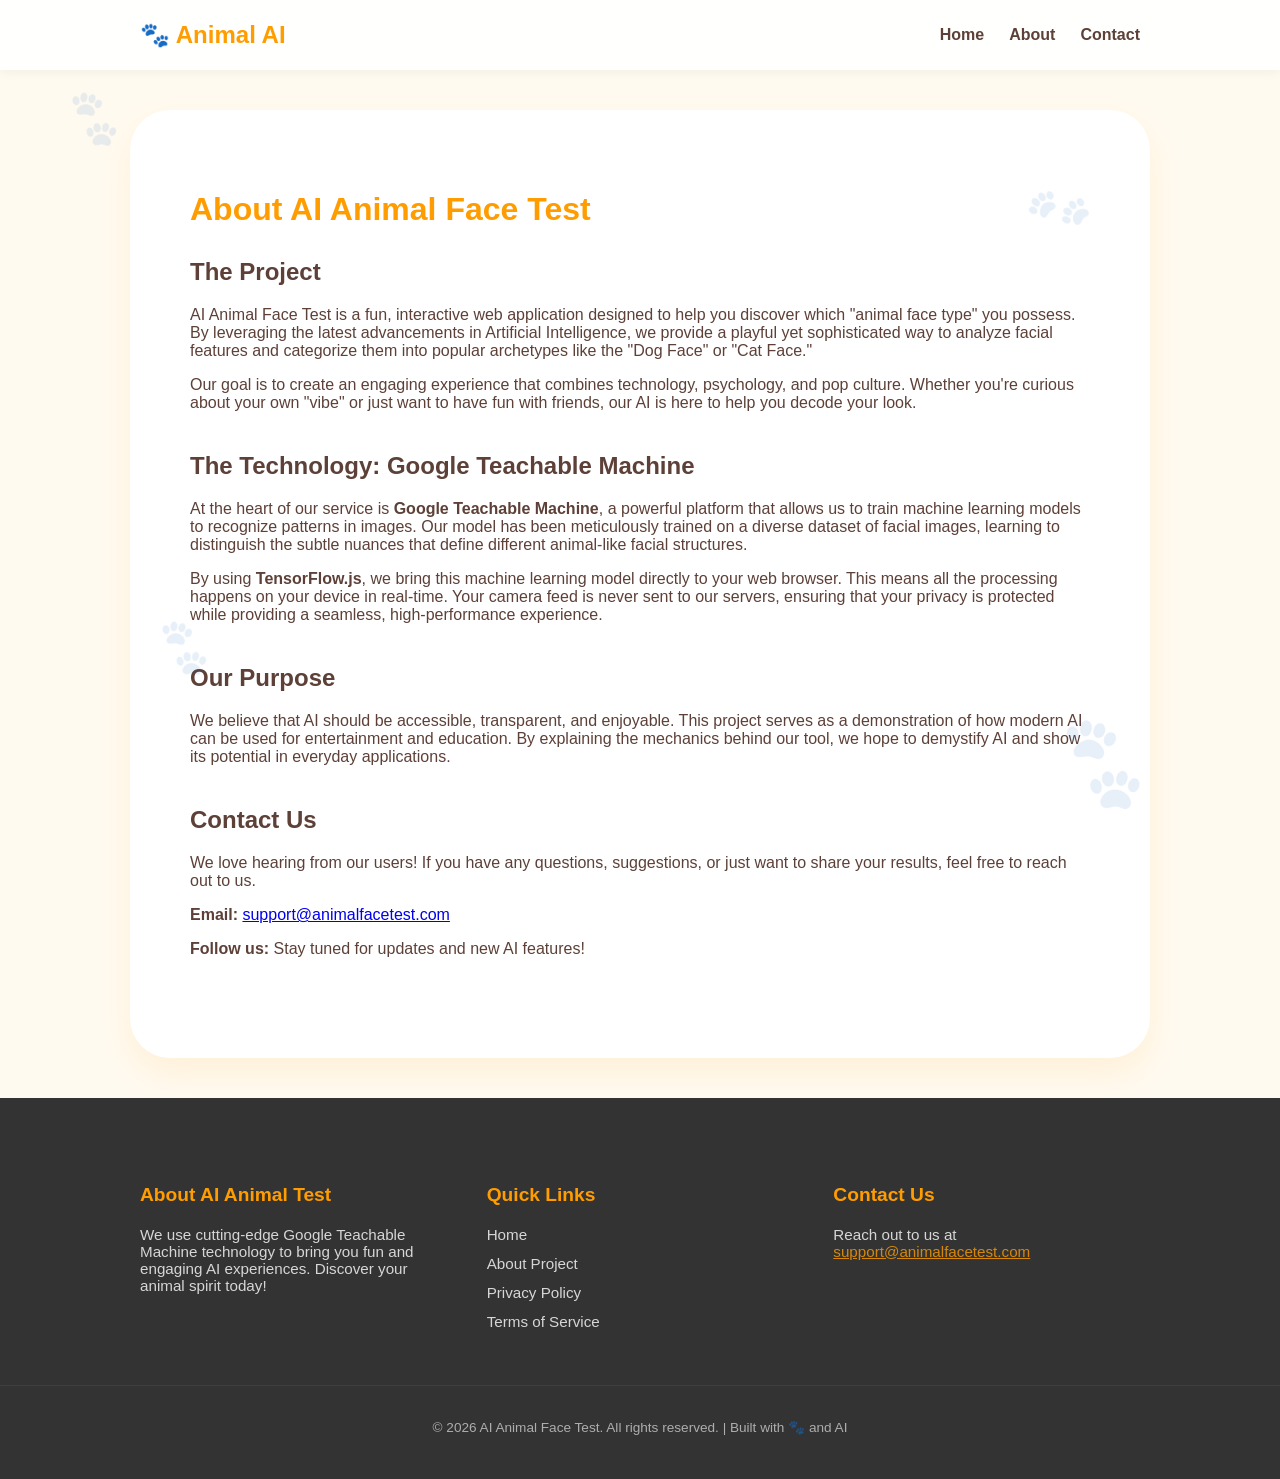
==== about.html @ 181f159c "Upgrade site to Google AdSense standards: Add about, privacy, and terms pages, improve navigation, f" ====
<!DOCTYPE html>
<html lang="en">
<head>
    <meta charset="UTF-8">
    <meta name="viewport" content="width=device-width, initial-scale=1.0">
    <title>About Us - AI Animal Face Test</title>
    <link rel="stylesheet" href="style.css">
</head>
<body>
    <nav class="navbar">
        <div class="nav-container">
            <a href="index.html" class="nav-logo">🐾 Animal AI</a>
            <div class="nav-links">
                <a href="index.html">Home</a>
                <a href="about.html">About</a>
                <a href="#contact">Contact</a>
            </div>
        </div>
    </nav>

    <div class="paw-bg">
        <div class="paw print-1">🐾</div>
        <div class="paw print-2">🐾</div>
        <div class="paw print-3">🐾</div>
        <div class="paw print-4">🐾</div>
    </div>

    <div class="page-container">
        <h1>About AI Animal Face Test</h1>
        
        <section>
            <h2>The Project</h2>
            <p>AI Animal Face Test is a fun, interactive web application designed to help you discover which "animal face type" you possess. By leveraging the latest advancements in Artificial Intelligence, we provide a playful yet sophisticated way to analyze facial features and categorize them into popular archetypes like the "Dog Face" or "Cat Face."</p>
            <p>Our goal is to create an engaging experience that combines technology, psychology, and pop culture. Whether you're curious about your own "vibe" or just want to have fun with friends, our AI is here to help you decode your look.</p>
        </section>

        <section>
            <h2>The Technology: Google Teachable Machine</h2>
            <p>At the heart of our service is <strong>Google Teachable Machine</strong>, a powerful platform that allows us to train machine learning models to recognize patterns in images. Our model has been meticulously trained on a diverse dataset of facial images, learning to distinguish the subtle nuances that define different animal-like facial structures.</p>
            <p>By using <strong>TensorFlow.js</strong>, we bring this machine learning model directly to your web browser. This means all the processing happens on your device in real-time. Your camera feed is never sent to our servers, ensuring that your privacy is protected while providing a seamless, high-performance experience.</p>
        </section>

        <section>
            <h2>Our Purpose</h2>
            <p>We believe that AI should be accessible, transparent, and enjoyable. This project serves as a demonstration of how modern AI can be used for entertainment and education. By explaining the mechanics behind our tool, we hope to demystify AI and show its potential in everyday applications.</p>
        </section>

        <section id="contact">
            <h2>Contact Us</h2>
            <p>We love hearing from our users! If you have any questions, suggestions, or just want to share your results, feel free to reach out to us.</p>
            <p><strong>Email:</strong> <a href="mailto:support@animalfacetest.com">support@animalfacetest.com</a></p>
            <p><strong>Follow us:</strong> Stay tuned for updates and new AI features!</p>
        </section>
    </div>

    <footer class="main-footer">
        <div class="footer-content">
            <div class="footer-section">
                <h4>About AI Animal Test</h4>
                <p>We use cutting-edge Google Teachable Machine technology to bring you fun and engaging AI experiences. Discover your animal spirit today!</p>
            </div>
            <div class="footer-section">
                <h4>Quick Links</h4>
                <ul>
                    <li><a href="index.html">Home</a></li>
                    <li><a href="about.html">About Project</a></li>
                    <li><a href="privacy.html">Privacy Policy</a></li>
                    <li><a href="terms.html">Terms of Service</a></li>
                </ul>
            </div>
            <div class="footer-section">
                <h4>Contact Us</h4>
                <p>Reach out to us at <a href="mailto:support@animalfacetest.com" style="color: var(--primary-color);">support@animalfacetest.com</a></p>
            </div>
        </div>
        <div class="footer-bottom">
            <p>© 2026 AI Animal Face Test. All rights reserved. | Built with 🐾 and AI</p>
        </div>
    </footer>
</body>
</html>
---- style.css ----
:root {
    --primary-color: #ff9d00;
    --secondary-color: #ff6b6b;
    --bg-color: #fffaf0;
    --text-color: #5d4037;
    --card-bg: #ffffff;
    --shadow: 0 15px 35px rgba(255, 157, 0, 0.1);
    --nav-height: 70px;
}

body {
    margin: 0;
    padding: 0;
    font-family: 'Comic Sans MS', 'Pretendard', sans-serif;
    background-color: var(--bg-color);
    color: var(--text-color);
    display: flex;
    flex-direction: column;
    align-items: center;
    min-height: 100vh;
    overflow-x: hidden;
}

/* Japanese Font Override */
body.lang-ja {
    font-family: "Meiryo", "MS PGothic", "Hiragino Kaku Gothic ProN", sans-serif;
}

.paw-bg {
    position: fixed;
    width: 100%;
    height: 100%;
    z-index: 0;
    pointer-events: none;
}

.paw {
    position: absolute;
    font-size: 3rem;
    opacity: 0.1;
    transform: rotate(20deg);
}

.print-1 { top: 10%; left: 5%; }
.print-2 { bottom: 10%; right: 10%; font-size: 5rem; }
.print-3 { top: 20%; right: 15%; transform: rotate(-30deg); }
.print-4 { bottom: 25%; left: 12%; }

/* Navigation Styles */
.navbar {
    width: 100%;
    height: var(--nav-height);
    background: rgba(255, 255, 255, 0.9);
    backdrop-filter: blur(10px);
    display: flex;
    justify-content: center;
    align-items: center;
    position: sticky;
    top: 0;
    z-index: 100;
    box-shadow: 0 2px 10px rgba(0,0,0,0.05);
}

.nav-container {
    width: 90%;
    max-width: 1000px;
    display: flex;
    justify-content: space-between;
    align-items: center;
}

.nav-logo {
    font-size: 1.5rem;
    font-weight: bold;
    color: var(--primary-color);
    text-decoration: none;
}

.nav-links {
    display: flex;
    gap: 25px;
}

.nav-links a {
    text-decoration: none;
    color: var(--text-color);
    font-weight: 600;
    transition: color 0.3s;
}

.nav-links a:hover {
    color: var(--secondary-color);
}

.container {
    position: relative;
    z-index: 1;
    width: 90%;
    max-width: 800px;
    background: var(--card-bg);
    padding: 40px;
    border-radius: 40px;
    box-shadow: var(--shadow);
    text-align: center;
    border: 8px solid #fff;
    margin: 40px 0;
}

.lang-selector {
    margin-bottom: 20px;
}

#lang-select {
    padding: 5px 15px;
    border-radius: 20px;
    border: 2px solid var(--primary-color);
    background: white;
    color: var(--text-color);
    font-size: 0.9rem;
    outline: none;
    cursor: pointer;
}

header h1 {
    font-size: 2.5rem;
    margin-bottom: 10px;
    color: var(--primary-color);
    letter-spacing: -1px;
}

.subtitle {
    font-size: 1.2rem;
    opacity: 0.8;
    margin-bottom: 30px;
}

.intro-box {
    background: #fff5e6;
    padding: 20px;
    border-radius: 25px;
    margin-bottom: 35px;
    font-size: 1.05rem;
    line-height: 1.6;
    border: 2px dashed var(--primary-color);
}

.warning-text {
    color: #d32f2f;
    font-weight: bold;
    font-size: 0.9rem;
    margin-top: 10px;
}

#snapshot-area {
    background: white;
    padding: 20px;
    border-radius: 35px;
}

.webcam-box {
    width: 320px;
    height: 320px;
    margin: 0 auto 30px;
    border-radius: 50%;
    overflow: hidden;
    background: #f0f0f0;
    position: relative;
    border: 8px solid var(--primary-color);
    box-shadow: 0 10px 25px rgba(0,0,0,0.1);
}

#webcam-container canvas {
    width: 100% !important;
    height: 100% !important;
    object-fit: cover;
    transform: scaleX(-1);
}

.result-box {
    margin-top: 25px;
    padding: 25px;
    background: #fffaf0;
    border-radius: 30px;
    border: 2px solid #ffe0b2;
}

.prediction-bar-container {
    margin-bottom: 15px;
}

.prediction-label {
    font-weight: bold;
    margin-bottom: 8px;
    display: flex;
    justify-content: space-between;
    font-size: 1rem;
}

.bar-outer {
    width: 100%;
    height: 15px;
    background: #fff;
    border-radius: 12px;
    border: 1px solid #eee;
}

.bar-inner {
    height: 100%;
    background: linear-gradient(to right, var(--primary-color), var(--secondary-color));
    border-radius: 12px;
    transition: width 0.6s cubic-bezier(0.175, 0.885, 0.32, 1.275);
}

.animal-description {
    font-size: 1.2rem;
    font-weight: bold;
    color: var(--secondary-color);
    margin-top: 20px;
    line-height: 1.4;
}

.controls {
    display: flex;
    flex-direction: column;
    gap: 15px;
    align-items: center;
    margin-top: 30px;
}

.main-btn {
    background: linear-gradient(135deg, var(--primary-color), var(--secondary-color));
    color: white;
    border: none;
    padding: 18px 50px;
    font-size: 1.2rem;
    font-weight: bold;
    border-radius: 60px;
    cursor: pointer;
    box-shadow: 0 10px 25px rgba(255, 107, 107, 0.4);
    transition: all 0.3s;
}

.sub-btn {
    background: #5d4037;
    color: white;
    border: none;
    padding: 14px 40px;
    font-size: 1rem;
    font-weight: bold;
    border-radius: 60px;
    cursor: pointer;
    transition: all 0.3s;
}

.main-btn:hover, .sub-btn:hover {
    transform: translateY(-5px);
    box-shadow: 0 15px 30px rgba(255, 107, 107, 0.5);
}

/* Educational Content Section */
.edu-section {
    width: 90%;
    max-width: 800px;
    background: white;
    padding: 50px;
    border-radius: 40px;
    margin: 40px 0;
    text-align: left;
    box-shadow: var(--shadow);
}

.edu-section h2 {
    color: var(--primary-color);
    font-size: 2rem;
    margin-bottom: 25px;
    border-bottom: 3px solid #fff5e6;
    padding-bottom: 10px;
}

.edu-section h3 {
    color: var(--secondary-color);
    font-size: 1.5rem;
    margin-top: 30px;
}

.edu-section p {
    line-height: 1.8;
    margin-bottom: 20px;
    font-size: 1.1rem;
}

.edu-section ul {
    margin-bottom: 20px;
}

.edu-section li {
    margin-bottom: 10px;
    line-height: 1.6;
}

/* Page Specific (About, Privacy, Terms) */
.page-container {
    width: 90%;
    max-width: 900px;
    background: white;
    padding: 60px;
    border-radius: 40px;
    margin: 40px 0;
    box-shadow: var(--shadow);
}

.page-container h1 {
    color: var(--primary-color);
    margin-bottom: 30px;
}

.page-container section {
    margin-bottom: 40px;
}

/* Footer Styles */
.main-footer {
    width: 100%;
    background: #333;
    color: white;
    padding: 60px 0 30px;
    margin-top: auto;
}

.footer-content {
    width: 90%;
    max-width: 1000px;
    margin: 0 auto;
    display: grid;
    grid-template-columns: repeat(auto-fit, minmax(250px, 1fr));
    gap: 40px;
}

.footer-section h4 {
    color: var(--primary-color);
    margin-bottom: 20px;
    font-size: 1.2rem;
}

.footer-section p, .footer-section ul {
    font-size: 0.95rem;
    opacity: 0.8;
}

.footer-section ul {
    list-style: none;
    padding: 0;
}

.footer-section ul li {
    margin-bottom: 12px;
}

.footer-section ul li a {
    color: white;
    text-decoration: none;
    transition: color 0.3s;
}

.footer-section ul li a:hover {
    color: var(--primary-color);
}

.footer-bottom {
    text-align: center;
    margin-top: 40px;
    padding-top: 20px;
    border-top: 1px solid rgba(255,255,255,0.1);
    font-size: 0.85rem;
    opacity: 0.6;
}

.hidden { display: none !important; }

.loader {
    border: 4px solid #f3f3f3;
    border-top: 4px solid var(--primary-color);
    border-radius: 50%;
    width: 50px;
    height: 50px;
    animation: spin 1s linear infinite;
    margin: 110px auto 20px;
}

@keyframes spin { 0% { transform: rotate(0deg); } 100% { transform: rotate(360deg); } }

@media (max-width: 600px) {
    .container, .edu-section, .page-container {
        padding: 25px;
        border-radius: 30px;
    }
    
    header h1 { font-size: 1.8rem; }
    .webcam-box { width: 260px; height: 260px; }
    .nav-links { gap: 15px; font-size: 0.9rem; }
}
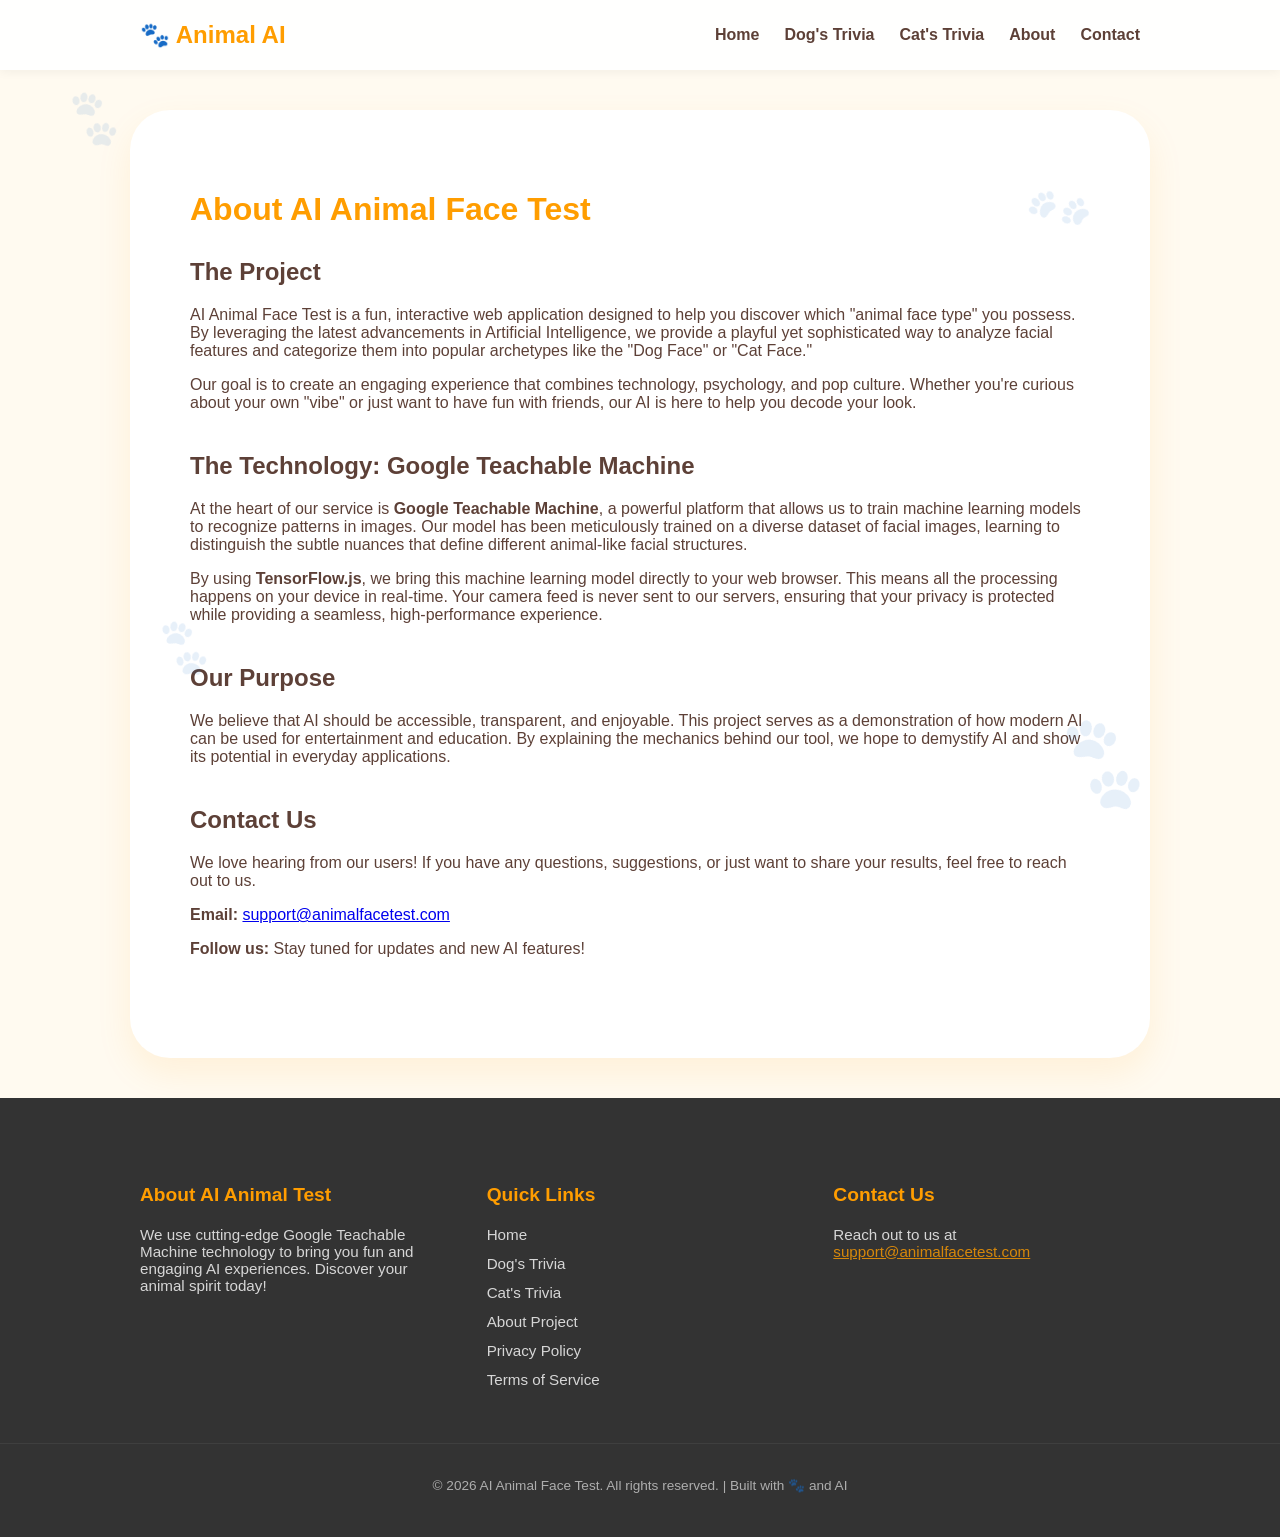
==== commit d9d6bbf5: "feat: complete AI Animal Face Test with trivia pages and production cleanup" ====
--- a/about.html
+++ b/about.html
@@ -12,6 +12,8 @@
             <a href="index.html" class="nav-logo">🐾 Animal AI</a>
             <div class="nav-links">
                 <a href="index.html">Home</a>
+                <a href="dogstrivia.html">Dog's Trivia</a>
+                <a href="catstrivia.html">Cat's Trivia</a>
                 <a href="about.html">About</a>
                 <a href="#contact">Contact</a>
             </div>
@@ -63,6 +65,8 @@
                 <h4>Quick Links</h4>
                 <ul>
                     <li><a href="index.html">Home</a></li>
+                    <li><a href="dogstrivia.html">Dog's Trivia</a></li>
+                    <li><a href="catstrivia.html">Cat's Trivia</a></li>
                     <li><a href="about.html">About Project</a></li>
                     <li><a href="privacy.html">Privacy Policy</a></li>
                     <li><a href="terms.html">Terms of Service</a></li>
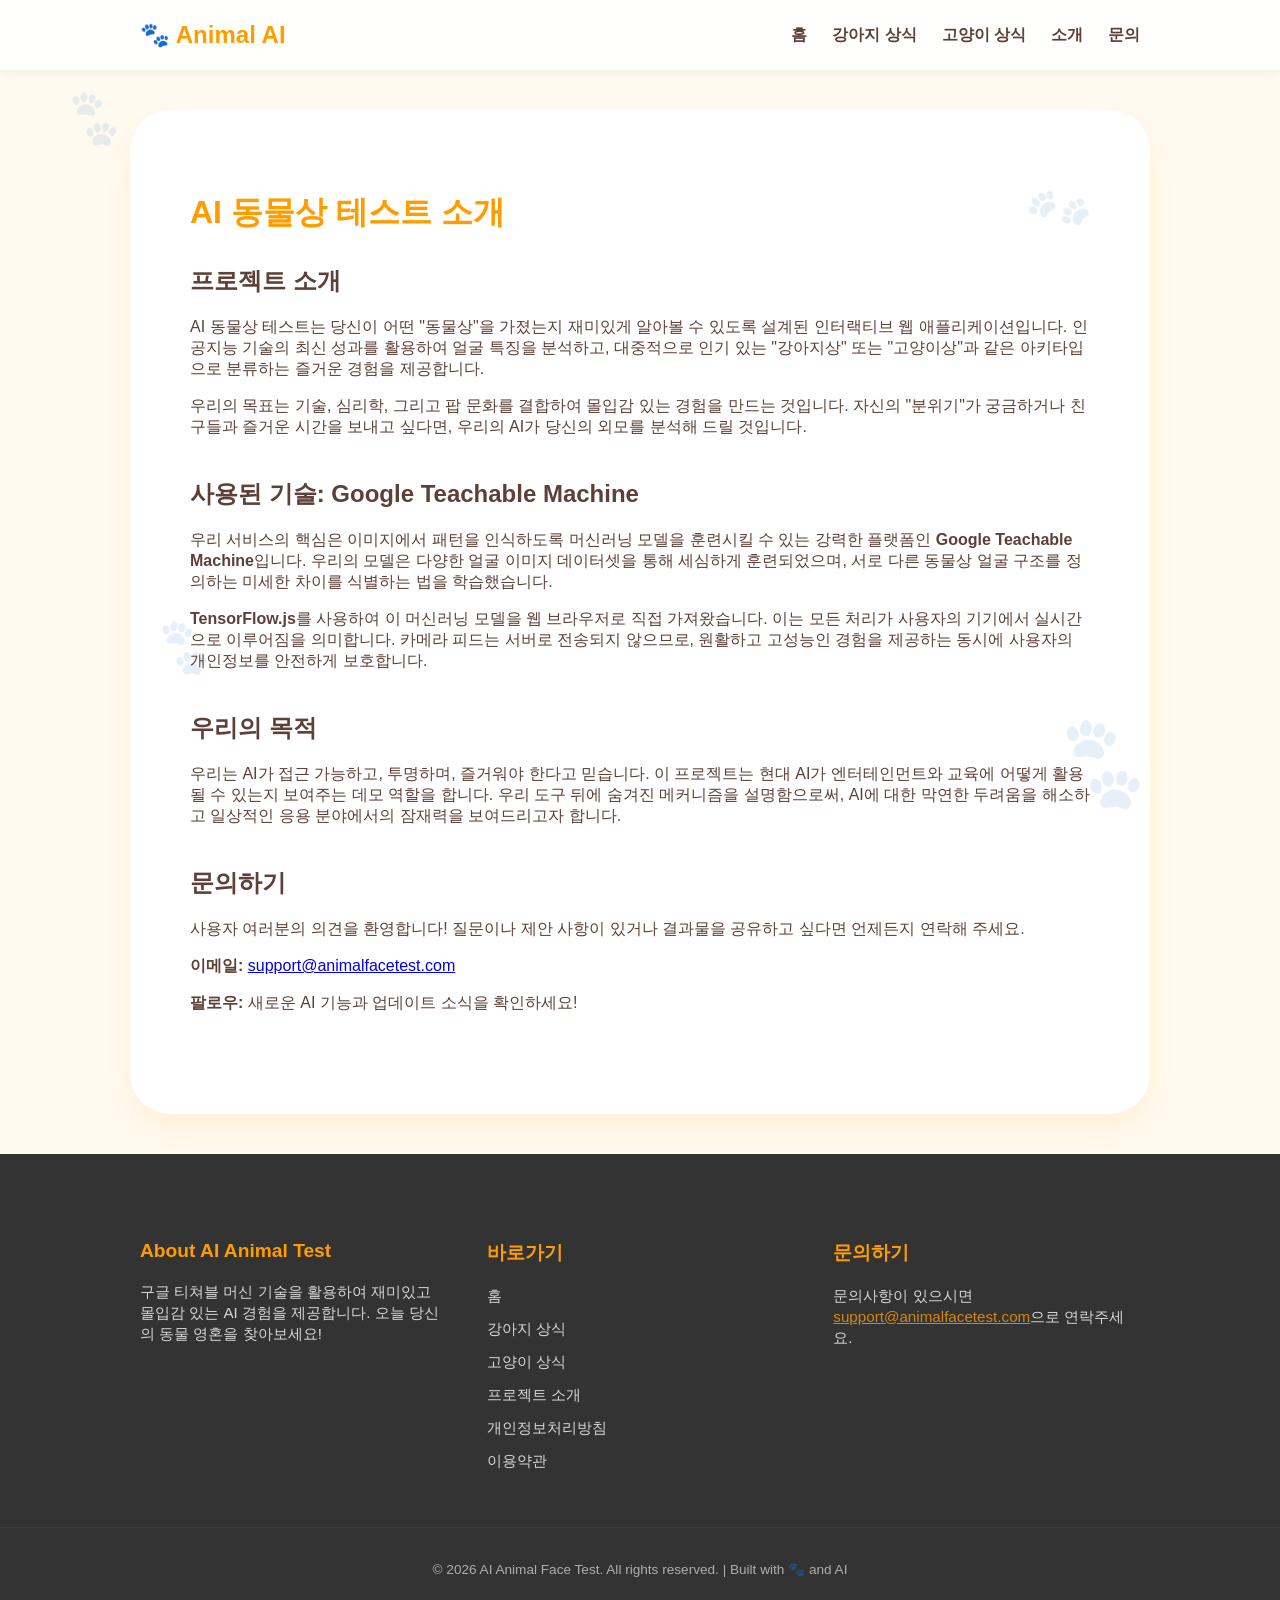
==== commit ac66ec57: "feat: localize entire site to Korean and remove language selector" ====
--- a/about.html
+++ b/about.html
@@ -1,21 +1,21 @@
 <!DOCTYPE html>
-<html lang="en">
+<html lang="ko">
 <head>
     <meta charset="UTF-8">
     <meta name="viewport" content="width=device-width, initial-scale=1.0">
-    <title>About Us - AI Animal Face Test</title>
+    <title>소개 - AI 동물상 테스트</title>
     <link rel="stylesheet" href="style.css">
 </head>
-<body>
+<body class="lang-ko">
     <nav class="navbar">
         <div class="nav-container">
             <a href="index.html" class="nav-logo">🐾 Animal AI</a>
             <div class="nav-links">
-                <a href="index.html">Home</a>
-                <a href="dogstrivia.html">Dog's Trivia</a>
-                <a href="catstrivia.html">Cat's Trivia</a>
-                <a href="about.html">About</a>
-                <a href="#contact">Contact</a>
+                <a href="index.html">홈</a>
+                <a href="dogstrivia.html">강아지 상식</a>
+                <a href="catstrivia.html">고양이 상식</a>
+                <a href="about.html">소개</a>
+                <a href="#contact">문의</a>
             </div>
         </div>
     </nav>
@@ -28,30 +28,30 @@
     </div>
 
     <div class="page-container">
-        <h1>About AI Animal Face Test</h1>
+        <h1>AI 동물상 테스트 소개</h1>
         
         <section>
-            <h2>The Project</h2>
-            <p>AI Animal Face Test is a fun, interactive web application designed to help you discover which "animal face type" you possess. By leveraging the latest advancements in Artificial Intelligence, we provide a playful yet sophisticated way to analyze facial features and categorize them into popular archetypes like the "Dog Face" or "Cat Face."</p>
-            <p>Our goal is to create an engaging experience that combines technology, psychology, and pop culture. Whether you're curious about your own "vibe" or just want to have fun with friends, our AI is here to help you decode your look.</p>
+            <h2>프로젝트 소개</h2>
+            <p>AI 동물상 테스트는 당신이 어떤 "동물상"을 가졌는지 재미있게 알아볼 수 있도록 설계된 인터랙티브 웹 애플리케이션입니다. 인공지능 기술의 최신 성과를 활용하여 얼굴 특징을 분석하고, 대중적으로 인기 있는 "강아지상" 또는 "고양이상"과 같은 아키타입으로 분류하는 즐거운 경험을 제공합니다.</p>
+            <p>우리의 목표는 기술, 심리학, 그리고 팝 문화를 결합하여 몰입감 있는 경험을 만드는 것입니다. 자신의 "분위기"가 궁금하거나 친구들과 즐거운 시간을 보내고 싶다면, 우리의 AI가 당신의 외모를 분석해 드릴 것입니다.</p>
         </section>
 
         <section>
-            <h2>The Technology: Google Teachable Machine</h2>
-            <p>At the heart of our service is <strong>Google Teachable Machine</strong>, a powerful platform that allows us to train machine learning models to recognize patterns in images. Our model has been meticulously trained on a diverse dataset of facial images, learning to distinguish the subtle nuances that define different animal-like facial structures.</p>
-            <p>By using <strong>TensorFlow.js</strong>, we bring this machine learning model directly to your web browser. This means all the processing happens on your device in real-time. Your camera feed is never sent to our servers, ensuring that your privacy is protected while providing a seamless, high-performance experience.</p>
+            <h2>사용된 기술: Google Teachable Machine</h2>
+            <p>우리 서비스의 핵심은 이미지에서 패턴을 인식하도록 머신러닝 모델을 훈련시킬 수 있는 강력한 플랫폼인 <strong>Google Teachable Machine</strong>입니다. 우리의 모델은 다양한 얼굴 이미지 데이터셋을 통해 세심하게 훈련되었으며, 서로 다른 동물상 얼굴 구조를 정의하는 미세한 차이를 식별하는 법을 학습했습니다.</p>
+            <p><strong>TensorFlow.js</strong>를 사용하여 이 머신러닝 모델을 웹 브라우저로 직접 가져왔습니다. 이는 모든 처리가 사용자의 기기에서 실시간으로 이루어짐을 의미합니다. 카메라 피드는 서버로 전송되지 않으므로, 원활하고 고성능인 경험을 제공하는 동시에 사용자의 개인정보를 안전하게 보호합니다.</p>
         </section>
 
         <section>
-            <h2>Our Purpose</h2>
-            <p>We believe that AI should be accessible, transparent, and enjoyable. This project serves as a demonstration of how modern AI can be used for entertainment and education. By explaining the mechanics behind our tool, we hope to demystify AI and show its potential in everyday applications.</p>
+            <h2>우리의 목적</h2>
+            <p>우리는 AI가 접근 가능하고, 투명하며, 즐거워야 한다고 믿습니다. 이 프로젝트는 현대 AI가 엔터테인먼트와 교육에 어떻게 활용될 수 있는지 보여주는 데모 역할을 합니다. 우리 도구 뒤에 숨겨진 메커니즘을 설명함으로써, AI에 대한 막연한 두려움을 해소하고 일상적인 응용 분야에서의 잠재력을 보여드리고자 합니다.</p>
         </section>
 
         <section id="contact">
-            <h2>Contact Us</h2>
-            <p>We love hearing from our users! If you have any questions, suggestions, or just want to share your results, feel free to reach out to us.</p>
-            <p><strong>Email:</strong> <a href="mailto:support@animalfacetest.com">support@animalfacetest.com</a></p>
-            <p><strong>Follow us:</strong> Stay tuned for updates and new AI features!</p>
+            <h2>문의하기</h2>
+            <p>사용자 여러분의 의견을 환영합니다! 질문이나 제안 사항이 있거나 결과물을 공유하고 싶다면 언제든지 연락해 주세요.</p>
+            <p><strong>이메일:</strong> <a href="mailto:support@animalfacetest.com">support@animalfacetest.com</a></p>
+            <p><strong>팔로우:</strong> 새로운 AI 기능과 업데이트 소식을 확인하세요!</p>
         </section>
     </div>
 
@@ -59,22 +59,22 @@
         <div class="footer-content">
             <div class="footer-section">
                 <h4>About AI Animal Test</h4>
-                <p>We use cutting-edge Google Teachable Machine technology to bring you fun and engaging AI experiences. Discover your animal spirit today!</p>
+                <p>구글 티쳐블 머신 기술을 활용하여 재미있고 몰입감 있는 AI 경험을 제공합니다. 오늘 당신의 동물 영혼을 찾아보세요!</p>
             </div>
             <div class="footer-section">
-                <h4>Quick Links</h4>
+                <h4>바로가기</h4>
                 <ul>
-                    <li><a href="index.html">Home</a></li>
-                    <li><a href="dogstrivia.html">Dog's Trivia</a></li>
-                    <li><a href="catstrivia.html">Cat's Trivia</a></li>
-                    <li><a href="about.html">About Project</a></li>
-                    <li><a href="privacy.html">Privacy Policy</a></li>
-                    <li><a href="terms.html">Terms of Service</a></li>
+                    <li><a href="index.html">홈</a></li>
+                    <li><a href="dogstrivia.html">강아지 상식</a></li>
+                    <li><a href="catstrivia.html">고양이 상식</a></li>
+                    <li><a href="about.html">프로젝트 소개</a></li>
+                    <li><a href="privacy.html">개인정보처리방침</a></li>
+                    <li><a href="terms.html">이용약관</a></li>
                 </ul>
             </div>
             <div class="footer-section">
-                <h4>Contact Us</h4>
-                <p>Reach out to us at <a href="mailto:support@animalfacetest.com" style="color: var(--primary-color);">support@animalfacetest.com</a></p>
+                <h4>문의하기</h4>
+                <p>문의사항이 있으시면 <a href="mailto:support@animalfacetest.com" style="color: var(--primary-color);">support@animalfacetest.com</a>으로 연락주세요.</p>
             </div>
         </div>
         <div class="footer-bottom">
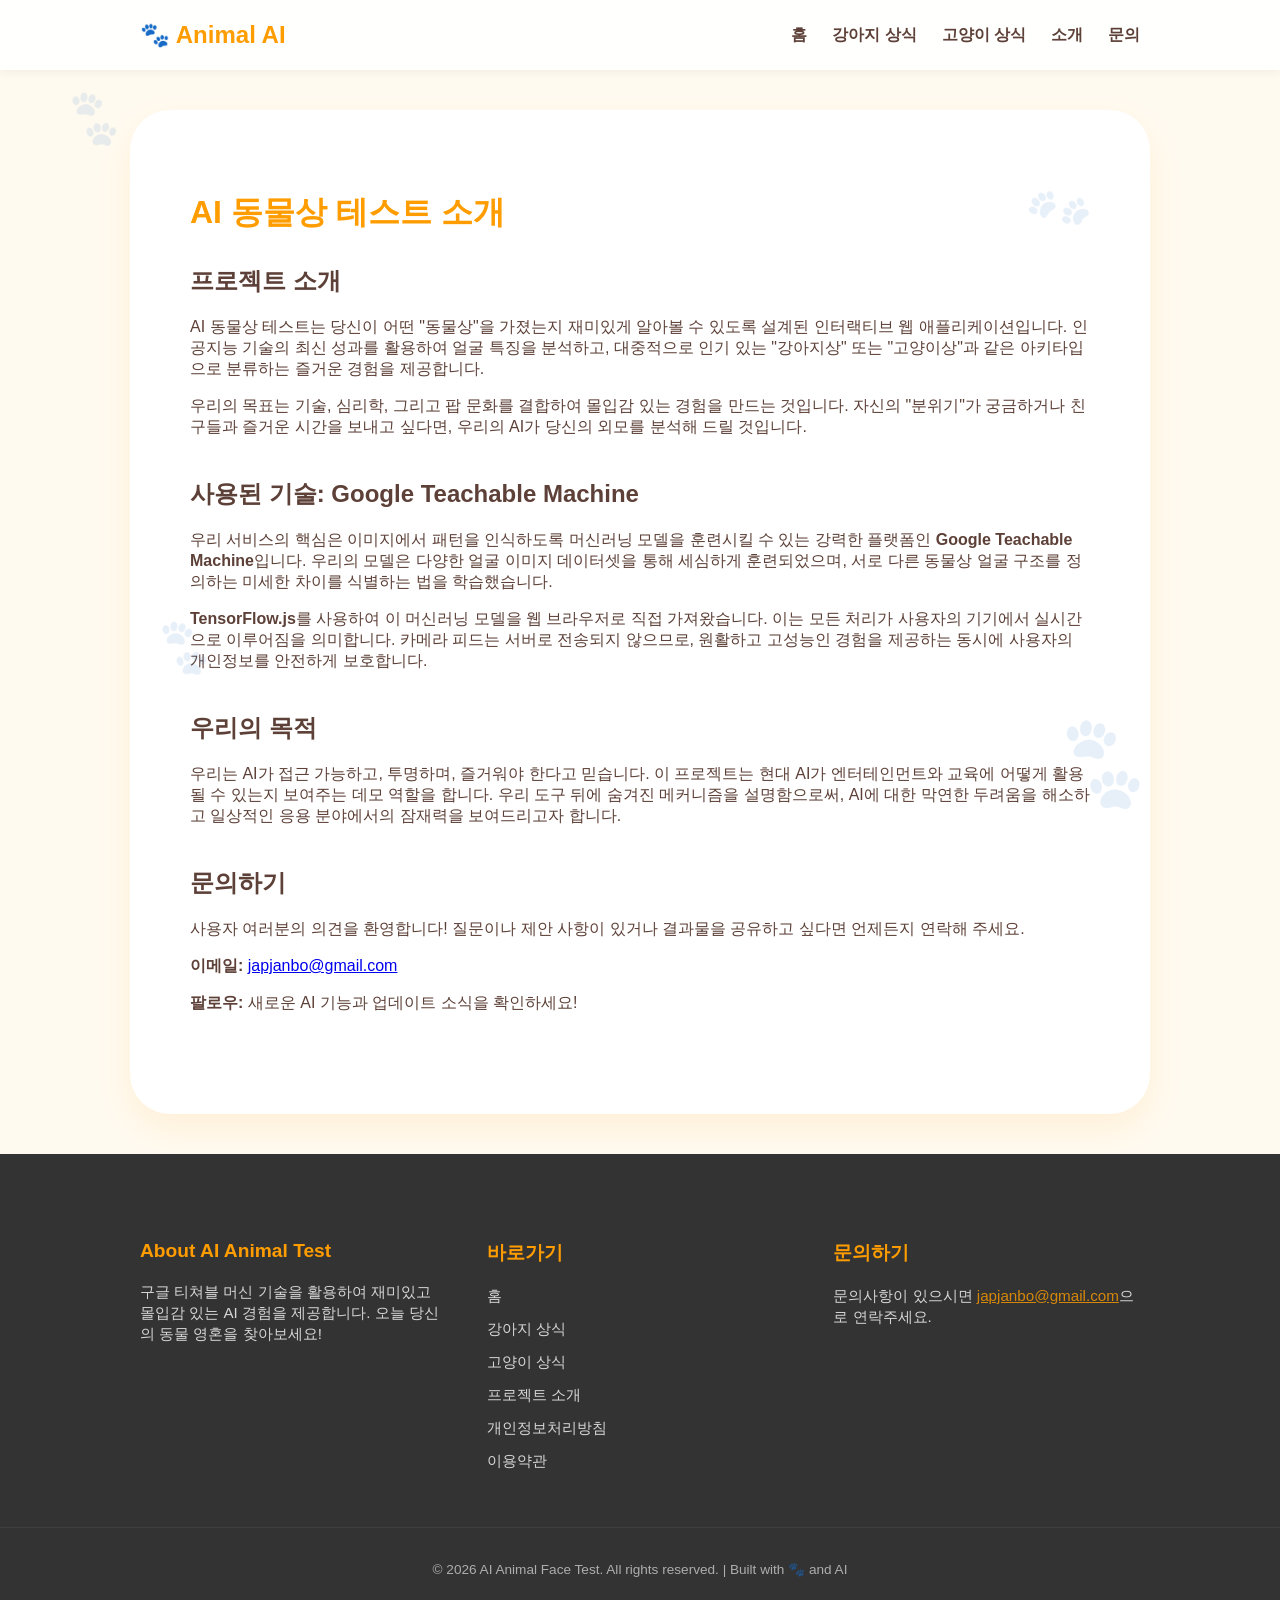
==== commit e67d7132: "docs: finalize localization and production-ready cleanups" ====
--- a/about.html
+++ b/about.html
@@ -50,7 +50,7 @@
         <section id="contact">
             <h2>문의하기</h2>
             <p>사용자 여러분의 의견을 환영합니다! 질문이나 제안 사항이 있거나 결과물을 공유하고 싶다면 언제든지 연락해 주세요.</p>
-            <p><strong>이메일:</strong> <a href="mailto:support@animalfacetest.com">support@animalfacetest.com</a></p>
+            <p><strong>이메일:</strong> <a href="mailto:japjanbo@gmail.com">japjanbo@gmail.com</a></p>
             <p><strong>팔로우:</strong> 새로운 AI 기능과 업데이트 소식을 확인하세요!</p>
         </section>
     </div>
@@ -74,7 +74,7 @@
             </div>
             <div class="footer-section">
                 <h4>문의하기</h4>
-                <p>문의사항이 있으시면 <a href="mailto:support@animalfacetest.com" style="color: var(--primary-color);">support@animalfacetest.com</a>으로 연락주세요.</p>
+                <p>문의사항이 있으시면 <a href="mailto:japjanbo@gmail.com" style="color: var(--primary-color);">japjanbo@gmail.com</a>으로 연락주세요.</p>
             </div>
         </div>
         <div class="footer-bottom">
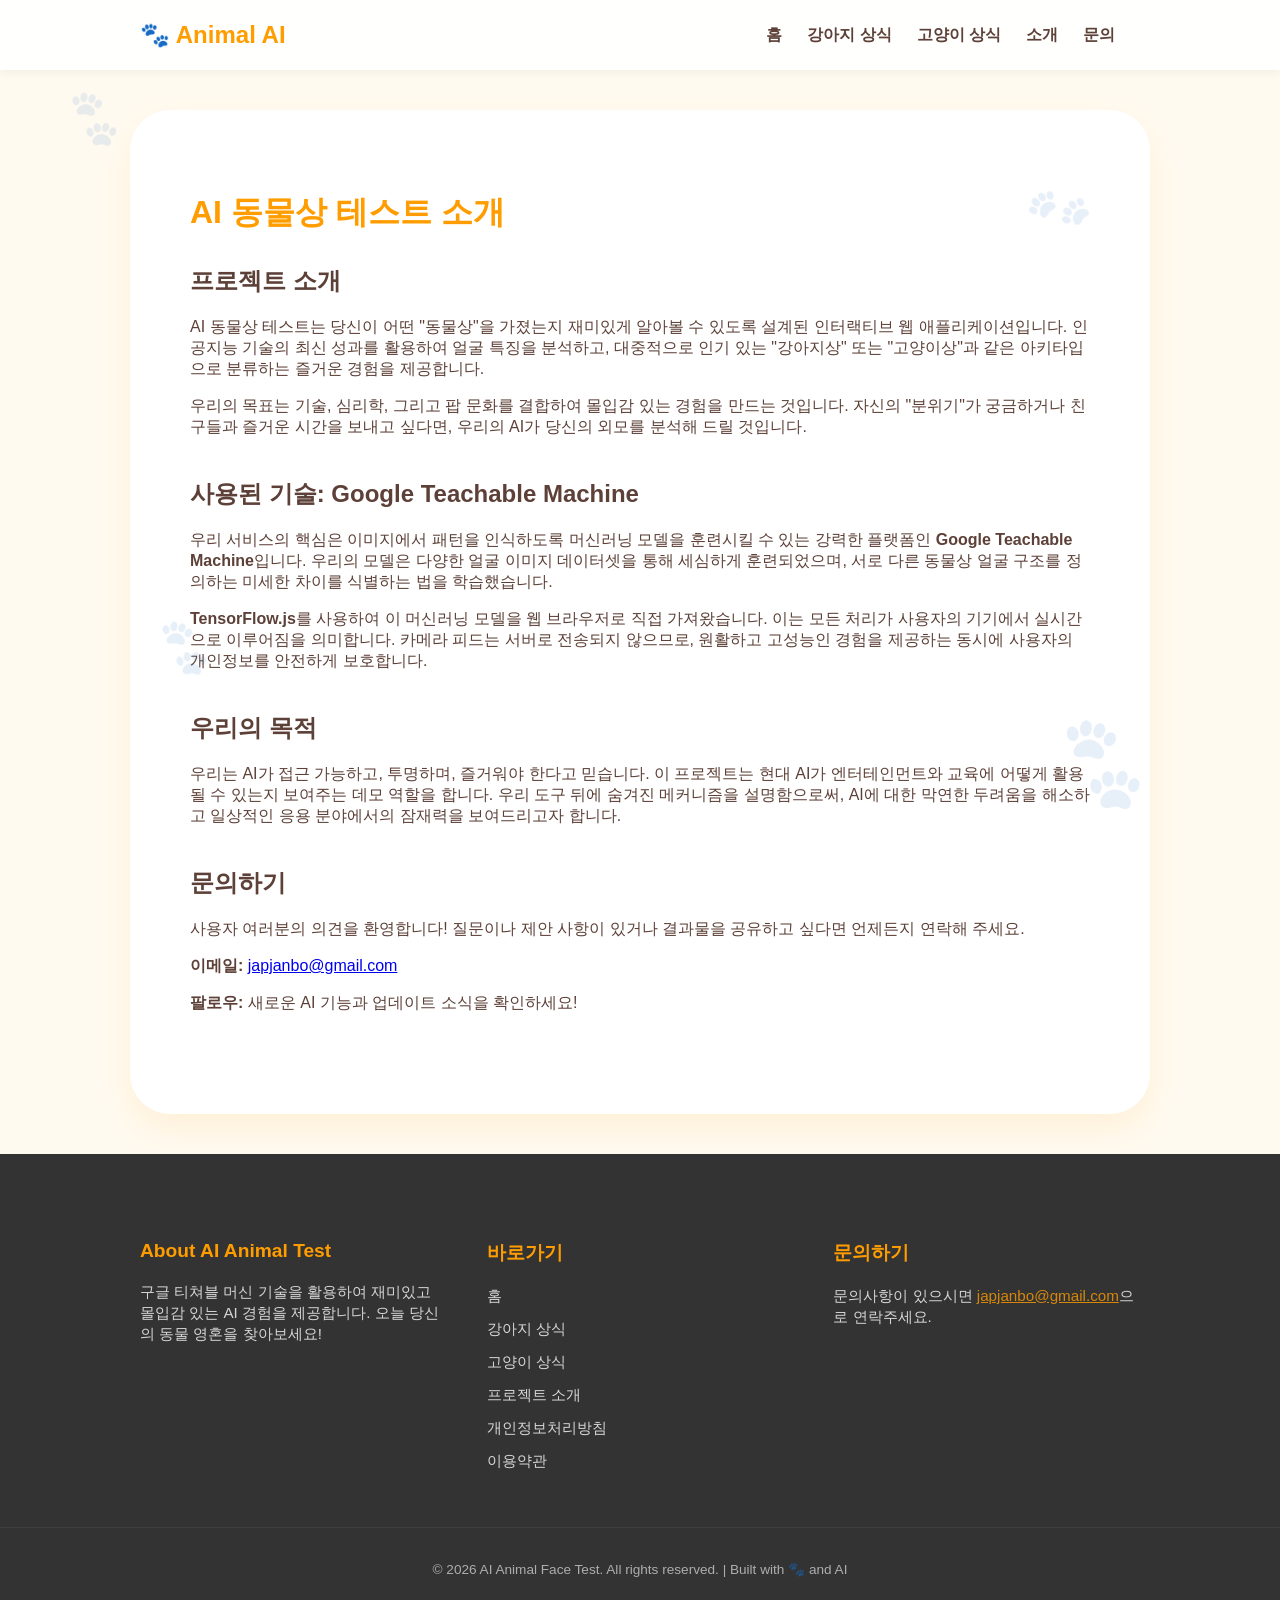
==== commit db7a788b: "feat: add Google Translate widget to navigation bar" ====
--- a/about.html
+++ b/about.html
@@ -16,6 +16,7 @@
                 <a href="catstrivia.html">고양이 상식</a>
                 <a href="about.html">소개</a>
                 <a href="#contact">문의</a>
+                <div id="google_translate_element" class="nav-item"></div>
             </div>
         </div>
     </nav>
@@ -81,5 +82,11 @@
             <p>© 2026 AI Animal Face Test. All rights reserved. | Built with 🐾 and AI</p>
         </div>
     </footer>
+    <script type="text/javascript">
+    function googleTranslateElementInit() {
+      new google.translate.TranslateElement({pageLanguage: 'ko', layout: google.translate.TranslateElement.InlineLayout.SIMPLE}, 'google_translate_element');
+    }
+    </script>
+    <script type="text/javascript" src="//translate.google.com/translate_a/element.js?cb=googleTranslateElementInit"></script>
 </body>
 </html>
--- a/style.css
+++ b/style.css
@@ -79,6 +79,7 @@
 .nav-links {
     display: flex;
     gap: 25px;
+    align-items: center;
 }
 
 .nav-links a {
@@ -90,6 +91,52 @@
 
 .nav-links a:hover {
     color: var(--secondary-color);
+}
+
+/* Google Translate Widget Styling */
+#google_translate_element {
+    display: flex;
+    align-items: center;
+}
+
+.goog-te-gadget-simple {
+    background-color: transparent !important;
+    border: none !important;
+    padding: 0 !important;
+    font-family: inherit !important;
+    display: flex !important;
+    align-items: center;
+    cursor: pointer;
+}
+
+.goog-te-gadget-simple img {
+    display: none !important;
+}
+
+.goog-te-gadget-simple span {
+    display: none !important;
+}
+
+.goog-te-gadget-simple::before {
+    content: '🌐';
+    font-size: 1.2rem;
+    margin-left: 5px;
+}
+
+.goog-te-gadget {
+    font-size: 0 !important;
+}
+
+.goog-logo-link {
+    display: none !important;
+}
+
+.goog-te-banner-frame {
+    display: none !important;
+}
+
+body {
+    top: 0 !important;
 }
 
 .container {
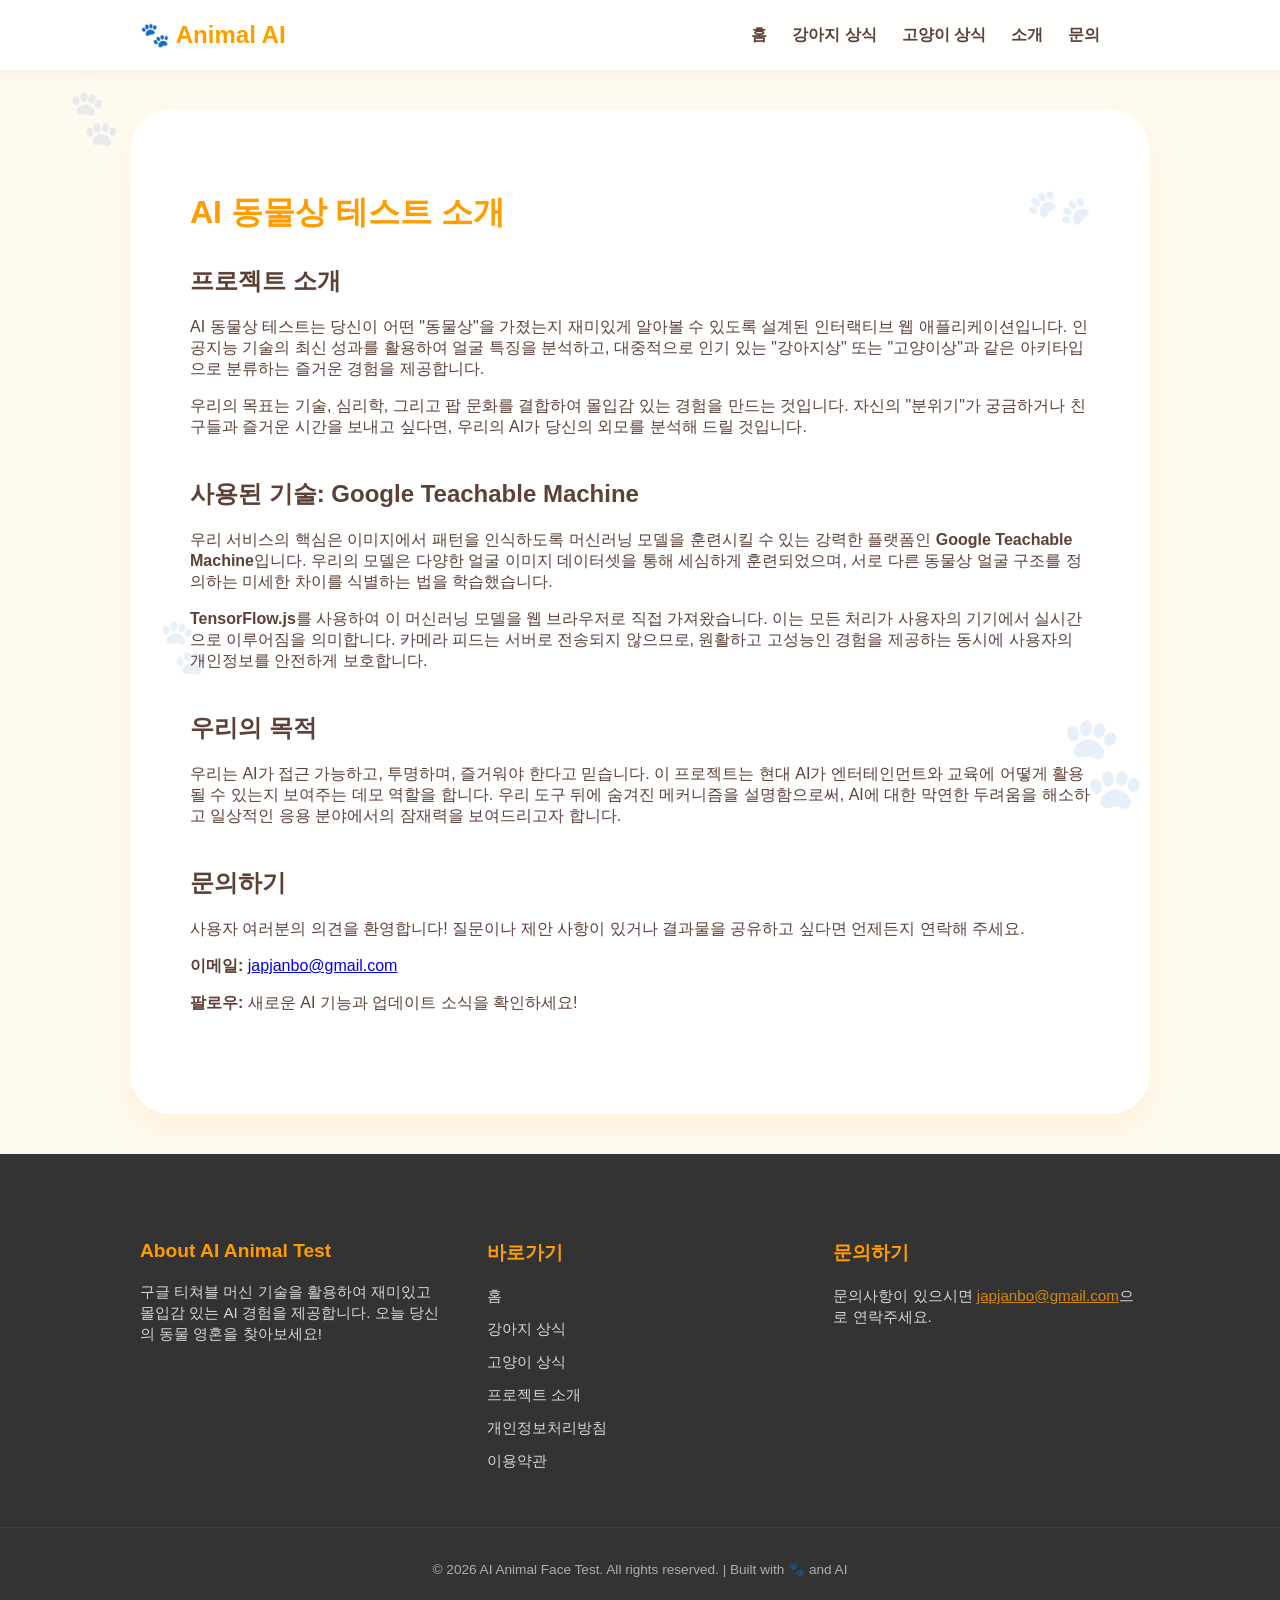
==== commit 60081d24: "chore: update google translate element and script, simplify styling" ====
--- a/about.html
+++ b/about.html
@@ -16,7 +16,7 @@
                 <a href="catstrivia.html">고양이 상식</a>
                 <a href="about.html">소개</a>
                 <a href="#contact">문의</a>
-                <div id="google_translate_element" class="nav-item"></div>
+                <div id="google_translate_element"></div>
             </div>
         </div>
     </nav>
@@ -87,6 +87,6 @@
       new google.translate.TranslateElement({pageLanguage: 'ko', layout: google.translate.TranslateElement.InlineLayout.SIMPLE}, 'google_translate_element');
     }
     </script>
-    <script type="text/javascript" src="//translate.google.com/translate_a/element.js?cb=googleTranslateElementInit"></script>
+    <script type="text/javascript" src="https://translate.google.com/translate_a/element.js?cb=googleTranslateElementInit"></script>
 </body>
 </html>
--- a/style.css
+++ b/style.css
@@ -94,50 +94,8 @@
 }
 
 /* Google Translate Widget Styling */
-#google_translate_element {
-    display: flex;
-    align-items: center;
-}
-
-.goog-te-gadget-simple {
-    background-color: transparent !important;
-    border: none !important;
-    padding: 0 !important;
-    font-family: inherit !important;
-    display: flex !important;
-    align-items: center;
-    cursor: pointer;
-}
-
-.goog-te-gadget-simple img {
-    display: none !important;
-}
-
-.goog-te-gadget-simple span {
-    display: none !important;
-}
-
-.goog-te-gadget-simple::before {
-    content: '🌐';
-    font-size: 1.2rem;
-    margin-left: 5px;
-}
-
-.goog-te-gadget {
-    font-size: 0 !important;
-}
-
-.goog-logo-link {
-    display: none !important;
-}
-
-.goog-te-banner-frame {
-    display: none !important;
-}
-
-body {
-    top: 0 !important;
-}
+#google_translate_element { display: block !important; margin-left: 15px; }
+.goog-te-gadget-simple { display: block !important; visibility: visible !important; }
 
 .container {
     position: relative;
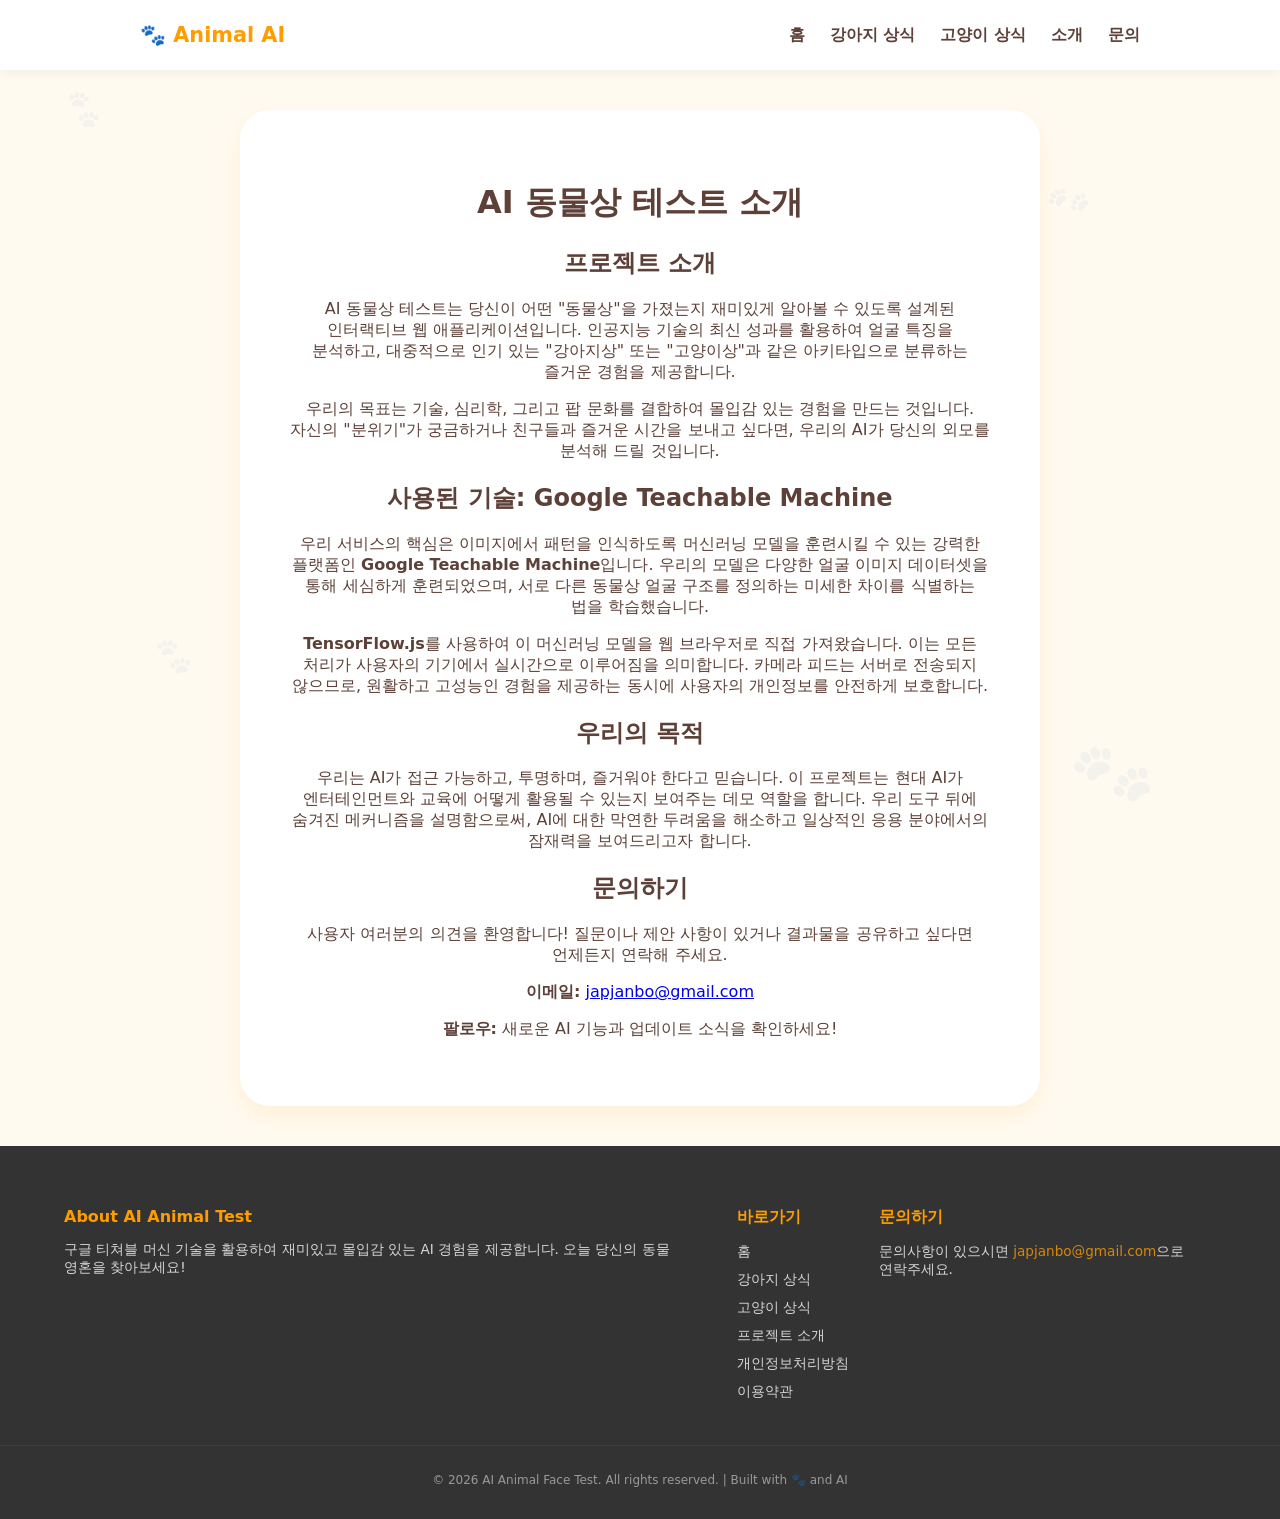
==== commit 97c6a327: "Remove Google Translate and revert navigation structure" ====
--- a/about.html
+++ b/about.html
@@ -15,8 +15,7 @@
                 <a href="dogstrivia.html">강아지 상식</a>
                 <a href="catstrivia.html">고양이 상식</a>
                 <a href="about.html">소개</a>
-                <a href="#contact">문의</a>
-                <div id="google_translate_element"></div>
+                <a href="about.html#contact">문의</a>
             </div>
         </div>
     </nav>
@@ -82,11 +81,5 @@
             <p>© 2026 AI Animal Face Test. All rights reserved. | Built with 🐾 and AI</p>
         </div>
     </footer>
-    <script type="text/javascript">
-    function googleTranslateElementInit() {
-      new google.translate.TranslateElement({pageLanguage: 'ko', layout: google.translate.TranslateElement.InlineLayout.SIMPLE}, 'google_translate_element');
-    }
-    </script>
-    <script type="text/javascript" src="https://translate.google.com/translate_a/element.js?cb=googleTranslateElementInit"></script>
 </body>
 </html>
--- a/style.css
+++ b/style.css
@@ -4,14 +4,14 @@
     --bg-color: #fffaf0;
     --text-color: #5d4037;
     --card-bg: #ffffff;
-    --shadow: 0 15px 35px rgba(255, 157, 0, 0.1);
-    --nav-height: 70px;
+    --shadow: 0 10px 25px rgba(255, 157, 0, 0.1);
+    --nav-height: 60px;
 }
 
 body {
     margin: 0;
     padding: 0;
-    font-family: 'Comic Sans MS', 'Pretendard', sans-serif;
+    font-family: 'Pretendard', -apple-system, BlinkMacSystemFont, system-ui, Roboto, sans-serif;
     background-color: var(--bg-color);
     color: var(--text-color);
     display: flex;
@@ -19,11 +19,7 @@
     align-items: center;
     min-height: 100vh;
     overflow-x: hidden;
-}
-
-/* Japanese Font Override */
-body.lang-ja {
-    font-family: "Meiryo", "MS PGothic", "Hiragino Kaku Gothic ProN", sans-serif;
+    word-break: keep-all;
 }
 
 .paw-bg {
@@ -36,21 +32,21 @@
 
 .paw {
     position: absolute;
-    font-size: 3rem;
-    opacity: 0.1;
-    transform: rotate(20deg);
-}
-
-.print-1 { top: 10%; left: 5%; }
-.print-2 { bottom: 10%; right: 10%; font-size: 5rem; }
+    font-size: 2rem;
+    opacity: 0.05;
+}
+
+.print-1 { top: 10%; left: 5%; transform: rotate(20deg); }
+.print-2 { bottom: 10%; right: 10%; font-size: 4rem; transform: rotate(-15deg); }
 .print-3 { top: 20%; right: 15%; transform: rotate(-30deg); }
-.print-4 { bottom: 25%; left: 12%; }
+.print-4 { bottom: 25%; left: 12%; transform: rotate(10deg); }
 
 /* Navigation Styles */
 .navbar {
     width: 100%;
-    height: var(--nav-height);
-    background: rgba(255, 255, 255, 0.9);
+    height: auto;
+    min-height: var(--nav-height);
+    background: rgba(255, 255, 255, 0.95);
     backdrop-filter: blur(10px);
     display: flex;
     justify-content: center;
@@ -59,119 +55,92 @@
     top: 0;
     z-index: 100;
     box-shadow: 0 2px 10px rgba(0,0,0,0.05);
+    padding: 10px 0;
 }
 
 .nav-container {
     width: 90%;
     max-width: 1000px;
     display: flex;
-    justify-content: space-between;
-    align-items: center;
+    flex-direction: column;
+    align-items: center;
+    gap: 10px;
 }
 
 .nav-logo {
-    font-size: 1.5rem;
-    font-weight: bold;
+    font-size: 1.3rem;
+    font-weight: 800;
     color: var(--primary-color);
     text-decoration: none;
 }
 
 .nav-links {
     display: flex;
-    gap: 25px;
-    align-items: center;
+    gap: 15px;
+    flex-wrap: wrap;
+    justify-content: center;
 }
 
 .nav-links a {
     text-decoration: none;
     color: var(--text-color);
     font-weight: 600;
+    font-size: 0.9rem;
     transition: color 0.3s;
+    white-space: nowrap;
 }
 
 .nav-links a:hover {
     color: var(--secondary-color);
 }
 
-/* Google Translate Widget Styling */
-#google_translate_element { display: block !important; margin-left: 15px; }
-.goog-te-gadget-simple { display: block !important; visibility: visible !important; }
-
-.container {
+/* Container Styles */
+.container, .page-container, .edu-section {
     position: relative;
     z-index: 1;
-    width: 90%;
+    width: 92%;
     max-width: 800px;
     background: var(--card-bg);
-    padding: 40px;
-    border-radius: 40px;
+    padding: 30px 20px;
+    border-radius: 30px;
     box-shadow: var(--shadow);
     text-align: center;
-    border: 8px solid #fff;
-    margin: 40px 0;
-}
-
-.lang-selector {
-    margin-bottom: 20px;
-}
-
-#lang-select {
-    padding: 5px 15px;
-    border-radius: 20px;
-    border: 2px solid var(--primary-color);
-    background: white;
-    color: var(--text-color);
-    font-size: 0.9rem;
-    outline: none;
-    cursor: pointer;
+    margin: 20px 0;
+    box-sizing: border-box;
 }
 
 header h1 {
-    font-size: 2.5rem;
-    margin-bottom: 10px;
+    font-size: 1.8rem;
+    margin-bottom: 8px;
     color: var(--primary-color);
-    letter-spacing: -1px;
 }
 
 .subtitle {
-    font-size: 1.2rem;
+    font-size: 1rem;
     opacity: 0.8;
-    margin-bottom: 30px;
+    margin-bottom: 25px;
 }
 
 .intro-box {
     background: #fff5e6;
-    padding: 20px;
-    border-radius: 25px;
-    margin-bottom: 35px;
-    font-size: 1.05rem;
+    padding: 15px;
+    border-radius: 20px;
+    margin-bottom: 25px;
+    font-size: 0.95rem;
     line-height: 1.6;
     border: 2px dashed var(--primary-color);
 }
 
-.warning-text {
-    color: #d32f2f;
-    font-weight: bold;
-    font-size: 0.9rem;
-    margin-top: 10px;
-}
-
-#snapshot-area {
-    background: white;
-    padding: 20px;
-    border-radius: 35px;
-}
-
 .webcam-box {
-    width: 320px;
-    height: 320px;
-    margin: 0 auto 30px;
+    width: 280px;
+    height: 280px;
+    margin: 0 auto 20px;
     border-radius: 50%;
     overflow: hidden;
     background: #f0f0f0;
     position: relative;
-    border: 8px solid var(--primary-color);
-    box-shadow: 0 10px 25px rgba(0,0,0,0.1);
+    border: 6px solid var(--primary-color);
+    box-shadow: 0 8px 20px rgba(0,0,0,0.1);
 }
 
 #webcam-container canvas {
@@ -182,202 +151,116 @@
 }
 
 .result-box {
-    margin-top: 25px;
-    padding: 25px;
+    margin-top: 20px;
+    padding: 20px;
     background: #fffaf0;
-    border-radius: 30px;
+    border-radius: 25px;
     border: 2px solid #ffe0b2;
 }
 
-.prediction-bar-container {
-    margin-bottom: 15px;
-}
-
 .prediction-label {
     font-weight: bold;
-    margin-bottom: 8px;
+    margin-bottom: 6px;
     display: flex;
     justify-content: space-between;
-    font-size: 1rem;
+    font-size: 0.9rem;
 }
 
 .bar-outer {
     width: 100%;
-    height: 15px;
+    height: 12px;
     background: #fff;
-    border-radius: 12px;
+    border-radius: 10px;
     border: 1px solid #eee;
 }
 
 .bar-inner {
     height: 100%;
     background: linear-gradient(to right, var(--primary-color), var(--secondary-color));
-    border-radius: 12px;
-    transition: width 0.6s cubic-bezier(0.175, 0.885, 0.32, 1.275);
+    border-radius: 10px;
 }
 
 .animal-description {
-    font-size: 1.2rem;
+    font-size: 1.1rem;
     font-weight: bold;
     color: var(--secondary-color);
-    margin-top: 20px;
-    line-height: 1.4;
+    margin-top: 15px;
 }
 
 .controls {
     display: flex;
     flex-direction: column;
-    gap: 15px;
-    align-items: center;
-    margin-top: 30px;
+    gap: 12px;
+    align-items: center;
+    margin-top: 25px;
 }
 
 .main-btn {
     background: linear-gradient(135deg, var(--primary-color), var(--secondary-color));
     color: white;
     border: none;
-    padding: 18px 50px;
-    font-size: 1.2rem;
-    font-weight: bold;
-    border-radius: 60px;
+    padding: 15px 40px;
+    font-size: 1.1rem;
+    font-weight: bold;
+    border-radius: 50px;
+    width: 80%;
+    max-width: 300px;
     cursor: pointer;
-    box-shadow: 0 10px 25px rgba(255, 107, 107, 0.4);
-    transition: all 0.3s;
+    box-shadow: 0 8px 20px rgba(255, 107, 107, 0.3);
 }
 
 .sub-btn {
     background: #5d4037;
     color: white;
     border: none;
-    padding: 14px 40px;
-    font-size: 1rem;
-    font-weight: bold;
-    border-radius: 60px;
+    padding: 12px 30px;
+    font-size: 0.9rem;
+    font-weight: bold;
+    border-radius: 50px;
+    width: 80%;
+    max-width: 300px;
     cursor: pointer;
-    transition: all 0.3s;
-}
-
-.main-btn:hover, .sub-btn:hover {
-    transform: translateY(-5px);
-    box-shadow: 0 15px 30px rgba(255, 107, 107, 0.5);
-}
-
-/* Educational Content Section */
+}
+
+/* Educational Content */
 .edu-section {
-    width: 90%;
-    max-width: 800px;
-    background: white;
-    padding: 50px;
-    border-radius: 40px;
-    margin: 40px 0;
     text-align: left;
-    box-shadow: var(--shadow);
-}
-
-.edu-section h2 {
-    color: var(--primary-color);
-    font-size: 2rem;
-    margin-bottom: 25px;
-    border-bottom: 3px solid #fff5e6;
-    padding-bottom: 10px;
-}
-
-.edu-section h3 {
-    color: var(--secondary-color);
-    font-size: 1.5rem;
-    margin-top: 30px;
-}
-
-.edu-section p {
-    line-height: 1.8;
-    margin-bottom: 20px;
-    font-size: 1.1rem;
-}
-
-.edu-section ul {
-    margin-bottom: 20px;
-}
-
-.edu-section li {
-    margin-bottom: 10px;
-    line-height: 1.6;
-}
-
-/* Page Specific (About, Privacy, Terms) */
-.page-container {
-    width: 90%;
-    max-width: 900px;
-    background: white;
-    padding: 60px;
-    border-radius: 40px;
-    margin: 40px 0;
-    box-shadow: var(--shadow);
-}
-
-.page-container h1 {
-    color: var(--primary-color);
-    margin-bottom: 30px;
-}
-
-.page-container section {
-    margin-bottom: 40px;
-}
-
-/* Footer Styles */
+    padding: 30px 25px;
+}
+
+.edu-section h2 { font-size: 1.5rem; margin-bottom: 15px; color: var(--primary-color); }
+.edu-section h3 { font-size: 1.2rem; margin-top: 20px; color: var(--secondary-color); }
+.edu-section p, .edu-section li { font-size: 0.95rem; line-height: 1.7; }
+
+/* Footer */
 .main-footer {
     width: 100%;
     background: #333;
     color: white;
-    padding: 60px 0 30px;
+    padding: 40px 0 20px;
     margin-top: auto;
 }
 
 .footer-content {
     width: 90%;
-    max-width: 1000px;
     margin: 0 auto;
-    display: grid;
-    grid-template-columns: repeat(auto-fit, minmax(250px, 1fr));
-    gap: 40px;
-}
-
-.footer-section h4 {
-    color: var(--primary-color);
-    margin-bottom: 20px;
-    font-size: 1.2rem;
-}
-
-.footer-section p, .footer-section ul {
-    font-size: 0.95rem;
-    opacity: 0.8;
-}
-
-.footer-section ul {
-    list-style: none;
-    padding: 0;
-}
-
-.footer-section ul li {
-    margin-bottom: 12px;
-}
-
-.footer-section ul li a {
-    color: white;
-    text-decoration: none;
-    transition: color 0.3s;
-}
-
-.footer-section ul li a:hover {
-    color: var(--primary-color);
-}
+    display: flex;
+    flex-direction: column;
+    gap: 30px;
+}
+
+.footer-section h4 { color: var(--primary-color); margin-bottom: 15px; }
+.footer-section p, .footer-section ul { font-size: 0.85rem; opacity: 0.8; padding: 0; list-style: none; }
+.footer-section ul li { margin-bottom: 10px; }
+.footer-section a { color: white; text-decoration: none; }
 
 .footer-bottom {
     text-align: center;
-    margin-top: 40px;
-    padding-top: 20px;
+    margin-top: 30px;
+    padding-top: 15px;
     border-top: 1px solid rgba(255,255,255,0.1);
-    font-size: 0.85rem;
-    opacity: 0.6;
+    font-size: 0.75rem;
+    opacity: 0.5;
 }
 
 .hidden { display: none !important; }
@@ -386,21 +269,24 @@
     border: 4px solid #f3f3f3;
     border-top: 4px solid var(--primary-color);
     border-radius: 50%;
-    width: 50px;
-    height: 50px;
+    width: 40px;
+    height: 40px;
     animation: spin 1s linear infinite;
-    margin: 110px auto 20px;
+    margin: 100px auto 20px;
 }
 
 @keyframes spin { 0% { transform: rotate(0deg); } 100% { transform: rotate(360deg); } }
 
-@media (max-width: 600px) {
-    .container, .edu-section, .page-container {
-        padding: 25px;
-        border-radius: 30px;
-    }
-    
-    header h1 { font-size: 1.8rem; }
-    .webcam-box { width: 260px; height: 260px; }
-    .nav-links { gap: 15px; font-size: 0.9rem; }
+/* Desktop Adjustment */
+@media (min-width: 768px) {
+    .navbar { padding: 0; }
+    .nav-container { flex-direction: row; justify-content: space-between; height: 70px; }
+    .nav-links { gap: 25px; }
+    .nav-links a { font-size: 1rem; }
+    header h1 { font-size: 2.5rem; }
+    .webcam-box { width: 320px; height: 320px; }
+    .container, .page-container, .edu-section { padding: 50px; margin: 40px 0; }
+    .footer-content { flex-direction: row; justify-content: space-between; }
+    .main-btn, .sub-btn { width: auto; }
+    .controls { flex-direction: row; justify-content: center; }
 }
